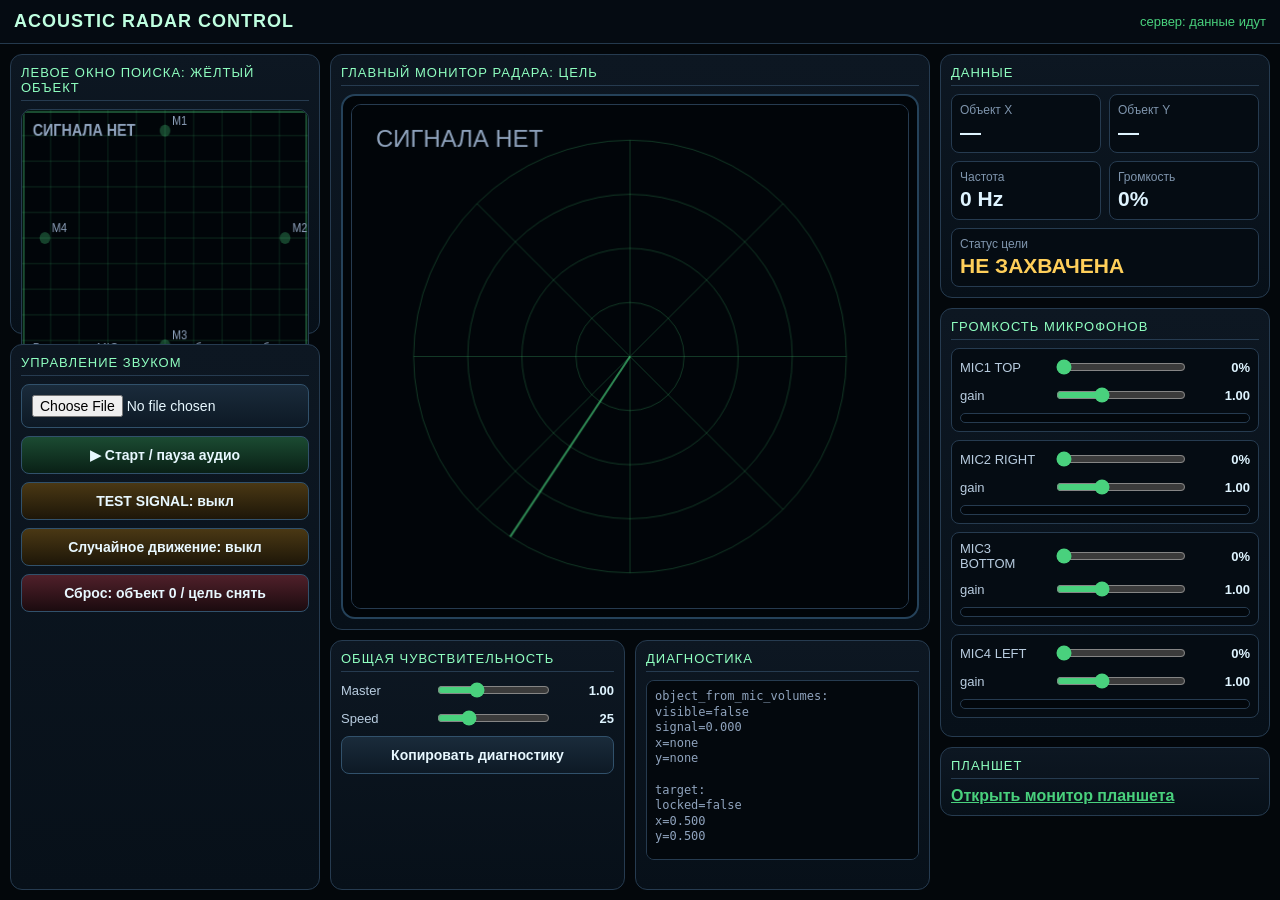
==== web/radar_virtual_mics/control.html @ 96dc61bd "Show device motor activity message on target lock" ====
<!DOCTYPE html>
<html lang="ru">
<head>
<meta charset="UTF-8">
<meta name="viewport" content="width=device-width,initial-scale=1">
<title>Acoustic Radar Control</title>
<style>
*{box-sizing:border-box}
html,body{
  margin:0;
  width:100%;
  height:100%;
  overflow:hidden;
  font-family:Arial,sans-serif;
  background:#03070b;
  color:#dff4ff;
}
header{
  height:44px;
  padding:8px 14px;
  background:#050b12;
  border-bottom:1px solid #24394d;
  display:flex;
  justify-content:space-between;
  align-items:center;
}
h1{margin:0;font-size:18px;color:#bfffe0;letter-spacing:1px}
#status{font-size:13px;color:#49d17d}
.console{
  height:calc(100vh - 44px);
  display:grid;
  grid-template-columns:310px minmax(520px,1fr) 330px;
  grid-template-rows:minmax(360px,1fr) 250px;
  gap:10px;
  padding:10px;
}
.panel{
  background:linear-gradient(180deg,#0d1722,#071019);
  border:1px solid #263b50;
  border-radius:12px;
  padding:10px;
  min-width:0;
  min-height:0;
}
.title{
  color:#8fffc0;
  font-size:13px;
  letter-spacing:1px;
  text-transform:uppercase;
  border-bottom:1px solid #263b50;
  padding-bottom:5px;
  margin-bottom:8px;
}
.left{grid-column:1;grid-row:1 / span 2;display:grid;grid-template-rows:280px auto;gap:10px}
.center{grid-column:2;grid-row:1;display:flex;flex-direction:column}
.right{grid-column:3;grid-row:1 / span 2;display:flex;flex-direction:column;gap:10px}
.bottom{grid-column:2;grid-row:2;display:grid;grid-template-columns:1fr 1fr;gap:10px}
canvas{
  width:100%;
  height:100%;
  display:block;
  background:#010509;
  border:1px solid #263b50;
  border-radius:10px;
}
.radarBox{flex:1;min-height:0;border:2px solid #25425a;border-radius:14px;padding:8px;background:#010509}
button,input[type=file]{
  width:100%;
  padding:10px;
  border-radius:8px;
  border:1px solid #31516b;
  background:linear-gradient(180deg,#1a2b3b,#0d1925);
  color:#e8f8ff;
  font-size:14px;
}
button{cursor:pointer;font-weight:bold}
button:hover{border-color:#49d17d;box-shadow:0 0 8px rgba(73,209,125,.35)}
.good{background:linear-gradient(180deg,#1b4b32,#092016)}
.warn{background:linear-gradient(180deg,#4a3814,#1d1608)}
.danger{background:linear-gradient(180deg,#50202a,#1b0b0f)}
.row{
  display:grid;
  grid-template-columns:86px 1fr 58px;
  gap:8px;
  align-items:center;
  margin-bottom:8px;
}
label{color:#b9cde0;font-size:13px}
input[type=range]{width:100%;accent-color:#49d17d}
.value{text-align:right;font-weight:bold;font-size:13px}
.metricGrid{display:grid;grid-template-columns:1fr 1fr;gap:8px}
.metric{padding:8px;background:#050c13;border:1px solid #263b50;border-radius:8px}
.metric span{display:block;color:#7f95ad;font-size:12px}
.metric b{display:block;font-size:21px;margin-top:3px}
.micCard{padding:8px;background:#050c13;border:1px solid #263b50;border-radius:8px;margin-bottom:8px}
.bar{height:10px;background:#02070c;border:1px solid #263b50;border-radius:999px;overflow:hidden;margin-top:5px}
.fill{height:100%;width:0%;background:#49d17d;box-shadow:0 0 8px rgba(73,209,125,.55)}
pre{
  margin:0;
  color:#8fa3bd;
  font-size:12px;
  line-height:1.3;
  white-space:pre-wrap;
  user-select:text;
  max-height:180px;
  overflow:auto;
  background:#03080d;
  border:1px solid #263b50;
  border-radius:8px;
  padding:8px;
}
a{color:#49d17d;font-weight:bold}
@media(max-width:1150px){
  html,body{overflow:auto;height:auto}
  .console{height:auto;display:block}
  .panel{margin-bottom:10px}
  .left,.center,.right,.bottom{display:block}
  .center{height:460px}
}
</style>
</head>
<body>
<header>
  <h1>ACOUSTIC RADAR CONTROL</h1>
  <div id="status">сервер: ожидание</div>
</header>

<div class="console">
  <aside class="left">
    <section class="panel">
      <div class="title">Левое окно поиска: жёлтый объект</div>
      <canvas id="searchCanvas"></canvas>
    </section>

    <section class="panel">
      <div class="title">Управление звуком</div>
      <input id="file" type="file" accept="audio/*">
      <div style="height:8px"></div>
      <button id="playBtn" class="good">▶ Старт / пауза аудио</button>
      <div style="height:8px"></div>
      <button id="testBtn" class="warn">TEST SIGNAL: выкл</button>
      <div style="height:8px"></div>
      <button id="randomBtn" class="warn">Случайное движение: выкл</button>
      <div style="height:8px"></div>
      <button id="releaseBtn" class="danger">Сброс: объект 0 / цель снять</button>
    </section>
  </aside>

  <section class="center panel">
    <div class="title">Главный монитор радара: ЦЕЛЬ</div>
    <div class="radarBox">
      <canvas id="mainCanvas"></canvas>
    </div>
  </section>

  <aside class="right">
    <section class="panel">
      <div class="title">Данные</div>
      <div class="metricGrid">
        <div class="metric"><span>Объект X</span><b id="objX">0.50</b></div>
        <div class="metric"><span>Объект Y</span><b id="objY">0.50</b></div>
        <div class="metric"><span>Частота</span><b id="freqOut">0 Hz</b></div>
        <div class="metric"><span>Громкость</span><b id="volOut">0%</b></div>
      </div>
      <div style="height:8px"></div>
      <div class="metric">
        <span>Статус цели</span>
        <b id="lockOut">НЕ ЗАХВАЧЕНА</b>
      </div>
    </section>

    <section class="panel">
      <div class="title">Громкость микрофонов</div>
      <div id="micControls"></div>
    </section>

    <section class="panel">
      <div class="title">Планшет</div>
      <a href="/monitor.html?v=13" target="_blank">Открыть монитор планшета</a>
    </section>
  </aside>

  <section class="bottom">
    <div class="panel">
      <div class="title">Общая чувствительность</div>
      <div class="row">
        <label>Master</label>
        <input id="masterGain" type="range" min="0" max="300" value="100">
        <span class="value" id="masterGainV">1.00</span>
      </div>
      <div class="row">
        <label>Speed</label>
        <input id="speed" type="range" min="1" max="100" value="25">
        <span class="value" id="speedV">25</span>
      </div>
      <button id="copyBtn">Копировать диагностику</button>
    </div>

    <div class="panel">
      <div class="title">Диагностика</div>
      <pre id="debug">Жёлтый кружок двигается от громкости MIC1-MIC4. Кликни по нему в левом окне, чтобы захватить цель.</pre>
    </div>
  </section>
</div>

<script>
const searchCanvas = document.getElementById('searchCanvas');
const searchCtx = searchCanvas.getContext('2d');
const mainCanvas = document.getElementById('mainCanvas');
const mainCtx = mainCanvas.getContext('2d');

const fileInput = document.getElementById('file');
const playBtn = document.getElementById('playBtn');
const testBtn = document.getElementById('testBtn');
const randomBtn = document.getElementById('randomBtn');
const releaseBtn = document.getElementById('releaseBtn');
const copyBtn = document.getElementById('copyBtn');

const masterGain = document.getElementById('masterGain');
const speed = document.getElementById('speed');
const masterGainV = document.getElementById('masterGainV');
const speedV = document.getElementById('speedV');

const objX = document.getElementById('objX');
const objY = document.getElementById('objY');
const freqOut = document.getElementById('freqOut');
const volOut = document.getElementById('volOut');
const lockOut = document.getElementById('lockOut');
const micControls = document.getElementById('micControls');
const debug = document.getElementById('debug');
const statusEl = document.getElementById('status');

let audioCtx = null;
let analyser = null;
let sourceNode = null;
let audioBuffer = null;
let playing = false;
let pausedAt = 0;
let startedAt = 0;
let testSignal = false;

let targetLocked = false;
let target = {x:0.5,y:0.5};

let randomMotion = false;
let randomObject = {x:0.5,y:0.5};
let randomVelocity = {x:0.006,y:0.004};
let lastRandomMs = performance.now();

const mics = [
  {id:1,name:'MIC1 TOP',   x:0.50,y:0.08,volume:0.00,gain:1,level:0},
  {id:2,name:'MIC2 RIGHT', x:0.92,y:0.50,volume:0.00,gain:1,level:0},
  {id:3,name:'MIC3 BOTTOM',x:0.50,y:0.92,volume:0.00,gain:1,level:0},
  {id:4,name:'MIC4 LEFT',  x:0.08,y:0.50,volume:0.00,gain:1,level:0}
];

function clamp(v,a,b){ return Math.max(a, Math.min(b, v)); }

function resizeCanvas(c){
  const rect = c.getBoundingClientRect();
  const dpr = window.devicePixelRatio || 1;
  c.width = Math.max(320, Math.floor(rect.width * dpr));
  c.height = Math.max(220, Math.floor(rect.height * dpr));
}

function resizeAll(){
  resizeCanvas(searchCanvas);
  resizeCanvas(mainCanvas);
}
window.addEventListener('resize', resizeAll);
resizeAll();

function saveSettings(){
  const data = {
    masterGain:Number(masterGain.value),
    speed:Number(speed.value),
    mics:mics.map(m=>({id:m.id,volume:m.volume,gain:m.gain}))
  };
  localStorage.setItem('radar_control_v16', JSON.stringify(data));
}

function loadSettings(){
  try{
    const raw = localStorage.getItem('radar_control_v16');
    if(!raw) return;
    const data = JSON.parse(raw);
    if(Number.isFinite(data.masterGain)) masterGain.value = data.masterGain;
    if(Number.isFinite(data.speed)) speed.value = data.speed;
    if(Array.isArray(data.mics)){
      for(const saved of data.mics){
        const mic = mics.find(m=>m.id === saved.id);
        if(!mic) continue;
        if(Number.isFinite(saved.volume)) mic.volume = saved.volume;
        if(Number.isFinite(saved.gain)) mic.gain = saved.gain;
      }
    }
  }catch(e){}
}

function makeMicControls(){
  micControls.innerHTML = '';
  for(const mic of mics){
    const div = document.createElement('div');
    div.className = 'micCard';
    div.innerHTML = `
      <div class="row">
        <label>${mic.name}</label>
        <input id="vol${mic.id}" type="range" min="0" max="100" value="${Math.round(mic.volume*100)}">
        <span class="value" id="vol${mic.id}v">${Math.round(mic.volume*100)}%</span>
      </div>
      <div class="row">
        <label>gain</label>
        <input id="gain${mic.id}" type="range" min="0" max="300" value="${Math.round(mic.gain*100)}">
        <span class="value" id="gain${mic.id}v">${mic.gain.toFixed(2)}</span>
      </div>
      <div class="bar"><div class="fill" id="level${mic.id}"></div></div>
    `;
    micControls.appendChild(div);

    const vol = div.querySelector('#vol'+mic.id);
    const volV = div.querySelector('#vol'+mic.id+'v');
    const gain = div.querySelector('#gain'+mic.id);
    const gainV = div.querySelector('#gain'+mic.id+'v');

    vol.addEventListener('input',()=>{
      mic.volume = Number(vol.value)/100;
      volV.textContent = Math.round(mic.volume*100)+'%';
      saveSettings();
      forcedRender();
    });

    gain.addEventListener('input',()=>{
      mic.gain = Number(gain.value)/100;
      gainV.textContent = mic.gain.toFixed(2);
      saveSettings();
      forcedRender();
    });
  }
}

function audioMetrics(){
  if(testSignal){
    const t = performance.now()/1000;
    return {
      rms: 0.24 + 0.12*Math.abs(Math.sin(t*2.4)),
      peakHz: Math.round(90 + 35*Math.sin(t*1.3))
    };
  }

  if(!analyser || !audioCtx) return {rms:0, peakHz:0};

  const n = analyser.fftSize;
  const td = new Uint8Array(n);
  analyser.getByteTimeDomainData(td);

  let sum = 0;
  for(let i=0;i<n;i++){
    const v = (td[i]-128)/128;
    sum += v*v;
  }
  const rms = Math.sqrt(sum/n);

  const fd = new Uint8Array(analyser.frequencyBinCount);
  analyser.getByteFrequencyData(fd);

  let max=0, idx=0;
  for(let i=2;i<fd.length;i++){
    if(fd[i] > max){ max=fd[i]; idx=i; }
  }

  return {rms, peakHz:Math.round(idx*audioCtx.sampleRate/analyser.fftSize)};
}


function updateRandomObject(){
  const now = performance.now();
  const dt = Math.min(3, (now - lastRandomMs) / 16.67);
  lastRandomMs = now;

  randomObject.x += randomVelocity.x * dt;
  randomObject.y += randomVelocity.y * dt;

  if(randomObject.x < 0.08 || randomObject.x > 0.92){
    randomVelocity.x *= -1;
    randomObject.x = clamp(randomObject.x, 0.08, 0.92);
  }

  if(randomObject.y < 0.08 || randomObject.y > 0.92){
    randomVelocity.y *= -1;
    randomObject.y = clamp(randomObject.y, 0.08, 0.92);
  }

  // Чуть-чуть меняем траекторию, чтобы объект не был скучным, как отчёт бухгалтерии.
  const t = now / 1000;
  randomVelocity.x += Math.sin(t * 1.7) * 0.00008;
  randomVelocity.y += Math.cos(t * 1.3) * 0.00008;

  randomVelocity.x = clamp(randomVelocity.x, -0.014, 0.014);
  randomVelocity.y = clamp(randomVelocity.y, -0.014, 0.014);

  // Эмулируем громкости микрофонов от положения случайного объекта.
  for(const mic of mics){
    const dx = randomObject.x - mic.x;
    const dy = randomObject.y - mic.y;
    const d = Math.sqrt(dx*dx + dy*dy);

    const level = clamp(1 / (0.18 + d*d*4.8), 0, 1);
    mic.volume = clamp(level, 0, 1);

    const volSlider = document.getElementById('vol' + mic.id);
    const volValue = document.getElementById('vol' + mic.id + 'v');

    if(volSlider) volSlider.value = Math.round(mic.volume * 100);
    if(volValue) volValue.textContent = Math.round(mic.volume * 100) + '%';
  }
}

function computeObject(){
  if(randomMotion){
    updateRandomObject();
  }

  let total = 0, wx = 0, wy = 0;
  const master = Number(masterGain.value)/100;

  for(const mic of mics){
    mic.level = clamp(mic.volume * mic.gain * master, 0, 1);
    const w = mic.level;
    total += w;
    wx += mic.x * w;
    wy += mic.y * w;
  }

  // Нет реального уровня микрофонов — нет объекта.
  // Не рисуем фантомную точку в центре, потому что центр из нулей — это не цель,
  // это математика делает вид, что она полезна.
  if(total < 0.015){
    return {
      visible:false,
      x:null,
      y:null,
      signal:total
    };
  }

  return {
    visible:true,
    x: wx/total,
    y: wy/total,
    signal:total
  };
}

function drawGrid(ctx,w,h){
  ctx.fillStyle = '#010509';
  ctx.fillRect(0,0,w,h);

  ctx.strokeStyle = 'rgba(73,209,125,.18)';
  ctx.lineWidth = 1;
  for(let i=0;i<=10;i++){
    const x=i*w/10, y=i*h/10;
    ctx.beginPath();ctx.moveTo(x,0);ctx.lineTo(x,h);ctx.stroke();
    ctx.beginPath();ctx.moveTo(0,y);ctx.lineTo(w,y);ctx.stroke();
  }

  ctx.strokeStyle = 'rgba(73,209,125,.35)';
  ctx.lineWidth = 2;
  ctx.strokeRect(2,2,w-4,h-4);
}

function drawSearch(object){
  object = object || {visible:false, x:null, y:null, signal:0};
  resizeCanvas(searchCanvas);
  const w = searchCanvas.width, h = searchCanvas.height;
  drawGrid(searchCtx,w,h);

  for(const mic of mics){
    const mx = mic.x*w, my = mic.y*h;
    searchCtx.beginPath();
    searchCtx.arc(mx,my,6 + mic.level*18,0,Math.PI*2);
    searchCtx.fillStyle = `rgba(73,209,125,${0.3 + mic.level*0.5})`;
    searchCtx.fill();

    searchCtx.fillStyle = '#8fa3bd';
    searchCtx.font = '12px Arial';
    searchCtx.fillText('M'+mic.id,mx+8,my-6);
  }

  if(object.visible){
    const ox = object.x*w, oy = object.y*h;

    searchCtx.beginPath();
    searchCtx.arc(ox,oy,12,0,Math.PI*2);
    searchCtx.fillStyle = '#ffcf5a';
    searchCtx.fill();

    searchCtx.strokeStyle = '#ffe89a';
    searchCtx.lineWidth = 2;
    searchCtx.beginPath();
    searchCtx.arc(ox,oy,20,0,Math.PI*2);
    searchCtx.stroke();

    searchCtx.fillStyle = '#ffcf5a';
    searchCtx.font = 'bold 15px Arial';
    searchCtx.fillText('ОБЪЕКТ', ox+18, oy-12);

    searchCtx.fillStyle = '#dff4ff';
    searchCtx.font = '14px Arial';
    searchCtx.fillText(`X=${object.x.toFixed(3)} Y=${object.y.toFixed(3)}`, 12, 22);

    if(!targetLocked){
      searchCtx.fillStyle = '#8fa3bd';
      searchCtx.font = '13px Arial';
      searchCtx.fillText('Кликни по жёлтому объекту для захвата цели', 12, h-14);
    }
  }else{
    searchCtx.fillStyle = '#8fa3bd';
    searchCtx.font = 'bold 16px Arial';
    searchCtx.fillText('СИГНАЛА НЕТ', 12, 26);

    searchCtx.font = '13px Arial';
    searchCtx.fillText('Все уровни MIC по нулям — объект не отображается', 12, h-14);
  }
}

function drawMain(object){
  object = object || {visible:false, x:null, y:null, signal:0};
  resizeCanvas(mainCanvas);
  const w = mainCanvas.width, h = mainCanvas.height;
  const cx = w/2, cy = h/2;
  const rMax = Math.min(w,h)*0.43;

  mainCtx.fillStyle = '#010509';
  mainCtx.fillRect(0,0,w,h);

  mainCtx.strokeStyle = 'rgba(73,209,125,.25)';
  mainCtx.lineWidth = 1;
  for(let i=1;i<=4;i++){
    mainCtx.beginPath();
    mainCtx.arc(cx,cy,rMax*i/4,0,Math.PI*2);
    mainCtx.stroke();
  }
  for(let a=0;a<Math.PI*2;a+=Math.PI/4){
    mainCtx.beginPath();
    mainCtx.moveTo(cx,cy);
    mainCtx.lineTo(cx+Math.cos(a)*rMax, cy+Math.sin(a)*rMax);
    mainCtx.stroke();
  }

  const sweep = (performance.now()/900) % (Math.PI*2);
  mainCtx.strokeStyle = 'rgba(73,209,125,.65)';
  mainCtx.lineWidth = 2;
  mainCtx.beginPath();
  mainCtx.moveTo(cx,cy);
  mainCtx.lineTo(cx+Math.cos(sweep)*rMax, cy+Math.sin(sweep)*rMax);
  mainCtx.stroke();

  // Жёлтый объект виден в центральном окне только когда есть сигнал
  // или когда он уже захвачен как цель.
  if(object.visible || targetLocked){
    const displayX = targetLocked ? 0.5 : object.x;
    const displayY = targetLocked ? 0.5 : object.y;

    const ox = cx + (displayX-0.5)*rMax*2;
    const oy = cy + (displayY-0.5)*rMax*2;

    mainCtx.beginPath();
    mainCtx.arc(ox,oy,12,0,Math.PI*2);
    mainCtx.fillStyle = '#ffcf5a';
    mainCtx.fill();

    mainCtx.strokeStyle = '#ffe89a';
    mainCtx.lineWidth = 2;
    mainCtx.beginPath();
    mainCtx.arc(ox,oy,22,0,Math.PI*2);
    mainCtx.stroke();

    mainCtx.fillStyle = '#ffcf5a';
    mainCtx.font = 'bold 15px Arial';
    mainCtx.fillText(targetLocked ? 'ЗАХВАЧЕН' : 'ОБЪЕКТ', ox+20, oy-12);
  }

  if(targetLocked){
    mainCtx.strokeStyle = '#ff5f6d';
    mainCtx.lineWidth = 4;

    mainCtx.beginPath();
    mainCtx.arc(cx,cy,24,0,Math.PI*2);
    mainCtx.stroke();

    mainCtx.beginPath();
    mainCtx.moveTo(cx-42,cy);
    mainCtx.lineTo(cx+42,cy);
    mainCtx.moveTo(cx,cy-42);
    mainCtx.lineTo(cx,cy+42);
    mainCtx.stroke();

    mainCtx.fillStyle = '#ff5f6d';
    mainCtx.font = 'bold 26px Arial';
    mainCtx.fillText('ЦЕЛЬ', cx+50, cy+8);

    mainCtx.fillStyle = '#dff4ff';
    mainCtx.font = '18px Arial';
    mainCtx.fillText(`Захвачено: X=${target.x.toFixed(3)} Y=${target.y.toFixed(3)}`, 18, 32);

    // Голубое сообщение в углу при захвате цели
    mainCtx.fillStyle = '#5fd7ff';
    mainCtx.font = 'bold 22px Arial';
    mainCtx.fillText('Работа двигателей устройства', 18, 64);
  }else{
    mainCtx.fillStyle = '#8fa3bd';
    mainCtx.font = '24px Arial';
    mainCtx.fillText(object.visible ? 'ЦЕЛЬ НЕ ЗАХВАЧЕНА' : 'СИГНАЛА НЕТ', 24, 42);
  }
}


function objectXText(object){
  return object && object.visible ? object.x.toFixed(3) : 'none';
}

function objectYText(object){
  return object && object.visible ? object.y.toFixed(3) : 'none';
}

function mainDisplayXText(object){
  if(targetLocked) return '0.500';
  return object && object.visible ? object.x.toFixed(3) : 'none';
}

function mainDisplayYText(object){
  if(targetLocked) return '0.500';
  return object && object.visible ? object.y.toFixed(3) : 'none';
}

function updateUi(object,audio){
  object = object || {visible:false, x:null, y:null, signal:0};
  objX.textContent = object.visible ? object.x.toFixed(2) : '—';
  objY.textContent = object.visible ? object.y.toFixed(2) : '—';
  freqOut.textContent = audio.peakHz + ' Hz';
  volOut.textContent = Math.round(audio.rms*100) + '%';

  masterGainV.textContent = (Number(masterGain.value)/100).toFixed(2);
  speedV.textContent = speed.value;

  lockOut.textContent = targetLocked ? 'ЦЕЛЬ' : 'НЕ ЗАХВАЧЕНА';
  lockOut.style.color = targetLocked ? '#ff5f6d' : '#ffcf5a';

  for(const mic of mics){
    const pct = Math.round(mic.level*100);
    const bar = document.getElementById('level'+mic.id);
    if(bar) bar.style.width = pct + '%';
  }

  debug.textContent =
`object_from_mic_volumes:
visible=${object.visible}
signal=${object.signal.toFixed(3)}
x=${object.visible ? object.x.toFixed(3) : 'none'}
y=${object.visible ? object.y.toFixed(3) : 'none'}

target:
locked=${targetLocked}
x=${target.x.toFixed(3)}
y=${target.y.toFixed(3)}

main_display:
x=${mainDisplayXText(object)}
y=${mainDisplayYText(object)}

random_motion=${randomMotion}
random_object_x=${randomObject.x.toFixed(3)}
random_object_y=${randomObject.y.toFixed(3)}

audio:
volume=${audio.rms.toFixed(4)}
freq=${audio.peakHz}

mics:
${mics.map(m=>`${m.name} volume=${m.volume.toFixed(2)} gain=${m.gain.toFixed(2)} level=${m.level.toFixed(3)}`).join('\n')}`;
}

async function sendState(object,audio){
  const state = {
    object: object.visible ? object : null,
    display_object: targetLocked ? {visible:true,x:0.5,y:0.5} : (object.visible ? object : null),
    target:{locked:targetLocked,x:target.x,y:target.y},
    estimate: targetLocked ? {visible:true,x:0.5,y:0.5} : (object.visible ? object : null),
    source: object.visible ? object : null,
    audio:{volume:audio.rms,freq:audio.peakHz},
    mics,
    updated_ms:Date.now()
  };

  try{
    await fetch('/api/state',{
      method:'POST',
      headers:{'Content-Type':'application/json'},
      body:JSON.stringify(state)
    });
    statusEl.textContent = 'сервер: данные идут';
    statusEl.style.color = '#49d17d';
  }catch(e){
    statusEl.textContent = 'сервер: ошибка';
    statusEl.style.color = '#ff5f6d';
  }
}

searchCanvas.addEventListener('click', e=>{
  const rect = searchCanvas.getBoundingClientRect();
  const x = (e.clientX - rect.left) / rect.width;
  const y = (e.clientY - rect.top) / rect.height;
  const object = computeObject();

  if(!object.visible){
    return;
  }

  const dx = x-object.x;
  const dy = y-object.y;
  const d = Math.sqrt(dx*dx + dy*dy);

  if(d < 0.10){
    targetLocked = true;
    target = {x:object.x,y:object.y};
  }
});

releaseBtn.addEventListener('click',()=>{
  targetLocked = false;
  randomMotion = false;
  testSignal = false;

  randomBtn.textContent = 'Случайное движение: выкл';
  testBtn.textContent = 'TEST SIGNAL: выкл';

  for(const mic of mics){
    mic.volume = 0;
    mic.level = 0;

    const volSlider = document.getElementById('vol' + mic.id);
    const volValue = document.getElementById('vol' + mic.id + 'v');
    const bar = document.getElementById('level' + mic.id);

    if(volSlider) volSlider.value = 0;
    if(volValue) volValue.textContent = '0%';
    if(bar) bar.style.width = '0%';
  }

  saveSettings();
});

testBtn.addEventListener('click',()=>{
  testSignal = !testSignal;
  testBtn.textContent = testSignal ? 'TEST SIGNAL: вкл' : 'TEST SIGNAL: выкл';
});

randomBtn.addEventListener('click',()=>{
  randomMotion = !randomMotion;
  randomBtn.textContent = randomMotion ? 'Случайное движение: вкл' : 'Случайное движение: выкл';

  if(randomMotion){
    targetLocked = false;
    randomObject = {x:Math.random()*0.6 + 0.2, y:Math.random()*0.6 + 0.2};
    randomVelocity = {
      x:(Math.random() > 0.5 ? 1 : -1) * (0.004 + Math.random()*0.006),
      y:(Math.random() > 0.5 ? 1 : -1) * (0.003 + Math.random()*0.006)
    };
    lastRandomMs = performance.now();
    testSignal = true;
    testBtn.textContent = 'TEST SIGNAL: вкл';
  }
});

copyBtn.addEventListener('click', async ()=>{
  try{
    await navigator.clipboard.writeText(debug.textContent || '');
    statusEl.textContent = 'диагностика скопирована';
  }catch(e){}
});

masterGain.addEventListener('input',()=>{
  saveSettings();
  forcedRender();
});

speed.addEventListener('input',()=>{
  saveSettings();
  forcedRender();
});

async function loadAudio(file){
  if(!audioCtx) audioCtx = new (window.AudioContext || window.webkitAudioContext)();
  const data = await file.arrayBuffer();
  audioBuffer = await audioCtx.decodeAudioData(data);
  pausedAt = 0;
}

function playPause(){
  if(!audioBuffer){
    alert('Сначала загрузи аудиофайл или включи TEST SIGNAL.');
    return;
  }

  if(playing){
    try{sourceNode.stop();}catch(e){}
    pausedAt = audioCtx.currentTime - startedAt;
    playing = false;
    playBtn.textContent = '▶ Старт / пауза аудио';
    return;
  }

  sourceNode = audioCtx.createBufferSource();
  sourceNode.buffer = audioBuffer;
  sourceNode.loop = true;

  analyser = audioCtx.createAnalyser();
  analyser.fftSize = 2048;
  analyser.smoothingTimeConstant = 0.72;

  sourceNode.connect(analyser);
  analyser.connect(audioCtx.destination);

  startedAt = audioCtx.currentTime - pausedAt;
  sourceNode.start(0, pausedAt % audioBuffer.duration);
  playing = true;
  playBtn.textContent = '⏸ Пауза';
}

fileInput.addEventListener('change',async()=>{
  const f = fileInput.files[0];
  if(f) await loadAudio(f);
});

playBtn.addEventListener('click',async()=>{
  if(!audioCtx) audioCtx = new (window.AudioContext || window.webkitAudioContext)();
  if(audioCtx.state === 'suspended') await audioCtx.resume();
  playPause();
});


function forcedRender(){
  const audio = audioMetrics();
  const object = computeObject();

  drawSearch(object);
  drawMain(object);
  updateUi(object,audio);
  sendState(object,audio);
}

function frame(){
  const audio = audioMetrics();
  const object = computeObject();

  drawSearch(object);
  drawMain(object);
  updateUi(object,audio);
  sendState(object,audio);

  requestAnimationFrame(frame);
}

loadSettings();
makeMicControls();
requestAnimationFrame(frame);
</script>
</body>
</html>
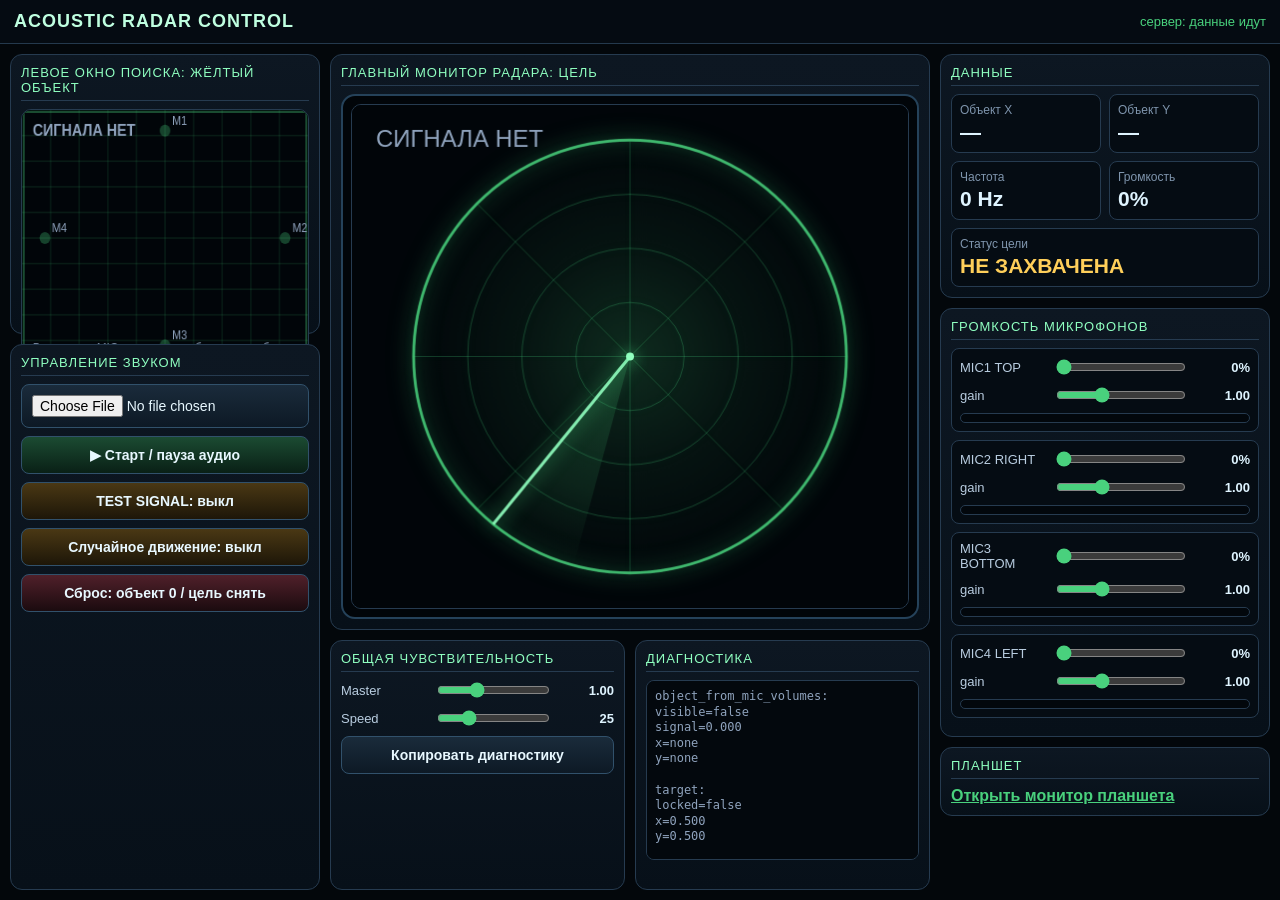
==== commit 2b82e179: "Add glowing radar sweep visualization" ====
--- a/web/radar_virtual_mics/control.html
+++ b/web/radar_virtual_mics/control.html
@@ -533,27 +533,92 @@
   mainCtx.fillStyle = '#010509';
   mainCtx.fillRect(0,0,w,h);
 
-  mainCtx.strokeStyle = 'rgba(73,209,125,.25)';
-  mainCtx.lineWidth = 1;
+  // Фосфорное свечение поля радара
+  const glow = mainCtx.createRadialGradient(cx, cy, 8, cx, cy, rMax * 1.12);
+  glow.addColorStop(0.00, 'rgba(73,209,125,0.18)');
+  glow.addColorStop(0.45, 'rgba(73,209,125,0.07)');
+  glow.addColorStop(0.78, 'rgba(73,209,125,0.025)');
+  glow.addColorStop(1.00, 'rgba(73,209,125,0.00)');
+
+  mainCtx.beginPath();
+  mainCtx.arc(cx, cy, rMax * 1.08, 0, Math.PI * 2);
+  mainCtx.fillStyle = glow;
+  mainCtx.fill();
+
+  // Внешний светящийся круг
+  mainCtx.save();
+  mainCtx.shadowColor = 'rgba(73,209,125,0.95)';
+  mainCtx.shadowBlur = 22;
+  mainCtx.strokeStyle = 'rgba(73,209,125,0.70)';
+  mainCtx.lineWidth = 3;
+  mainCtx.beginPath();
+  mainCtx.arc(cx, cy, rMax, 0, Math.PI * 2);
+  mainCtx.stroke();
+  mainCtx.restore();
+
+  // Кольца дальности
   for(let i=1;i<=4;i++){
+    mainCtx.save();
+    mainCtx.shadowColor = 'rgba(73,209,125,0.45)';
+    mainCtx.shadowBlur = 8;
+    mainCtx.strokeStyle = i === 4 ? 'rgba(73,209,125,.58)' : 'rgba(73,209,125,.28)';
+    mainCtx.lineWidth = i === 4 ? 2 : 1;
     mainCtx.beginPath();
     mainCtx.arc(cx,cy,rMax*i/4,0,Math.PI*2);
     mainCtx.stroke();
-  }
+    mainCtx.restore();
+  }
+
+  // Радиальные линии
   for(let a=0;a<Math.PI*2;a+=Math.PI/4){
+    mainCtx.save();
+    mainCtx.shadowColor = 'rgba(73,209,125,0.35)';
+    mainCtx.shadowBlur = 6;
+    mainCtx.strokeStyle = 'rgba(73,209,125,.24)';
+    mainCtx.lineWidth = 1;
     mainCtx.beginPath();
     mainCtx.moveTo(cx,cy);
     mainCtx.lineTo(cx+Math.cos(a)*rMax, cy+Math.sin(a)*rMax);
     mainCtx.stroke();
-  }
-
+    mainCtx.restore();
+  }
+
+  // Радарный сектор-развёртка
   const sweep = (performance.now()/900) % (Math.PI*2);
-  mainCtx.strokeStyle = 'rgba(73,209,125,.65)';
-  mainCtx.lineWidth = 2;
+
+  const sector = mainCtx.createRadialGradient(cx, cy, 0, cx, cy, rMax);
+  sector.addColorStop(0.00, 'rgba(73,209,125,0.18)');
+  sector.addColorStop(0.65, 'rgba(73,209,125,0.10)');
+  sector.addColorStop(1.00, 'rgba(73,209,125,0.00)');
+
+  mainCtx.beginPath();
+  mainCtx.moveTo(cx, cy);
+  mainCtx.arc(cx, cy, rMax, sweep - 0.42, sweep, false);
+  mainCtx.closePath();
+  mainCtx.fillStyle = sector;
+  mainCtx.fill();
+
+  // Яркий луч радара
+  mainCtx.save();
+  mainCtx.shadowColor = 'rgba(73,209,125,1)';
+  mainCtx.shadowBlur = 18;
+  mainCtx.strokeStyle = 'rgba(145,255,191,.90)';
+  mainCtx.lineWidth = 3;
   mainCtx.beginPath();
   mainCtx.moveTo(cx,cy);
   mainCtx.lineTo(cx+Math.cos(sweep)*rMax, cy+Math.sin(sweep)*rMax);
   mainCtx.stroke();
+  mainCtx.restore();
+
+  // Центральная светящаяся точка
+  mainCtx.save();
+  mainCtx.shadowColor = 'rgba(73,209,125,1)';
+  mainCtx.shadowBlur = 14;
+  mainCtx.beginPath();
+  mainCtx.arc(cx, cy, 4, 0, Math.PI * 2);
+  mainCtx.fillStyle = '#91ffbf';
+  mainCtx.fill();
+  mainCtx.restore();
 
   // Жёлтый объект виден в центральном окне только когда есть сигнал
   // или когда он уже захвачен как цель.
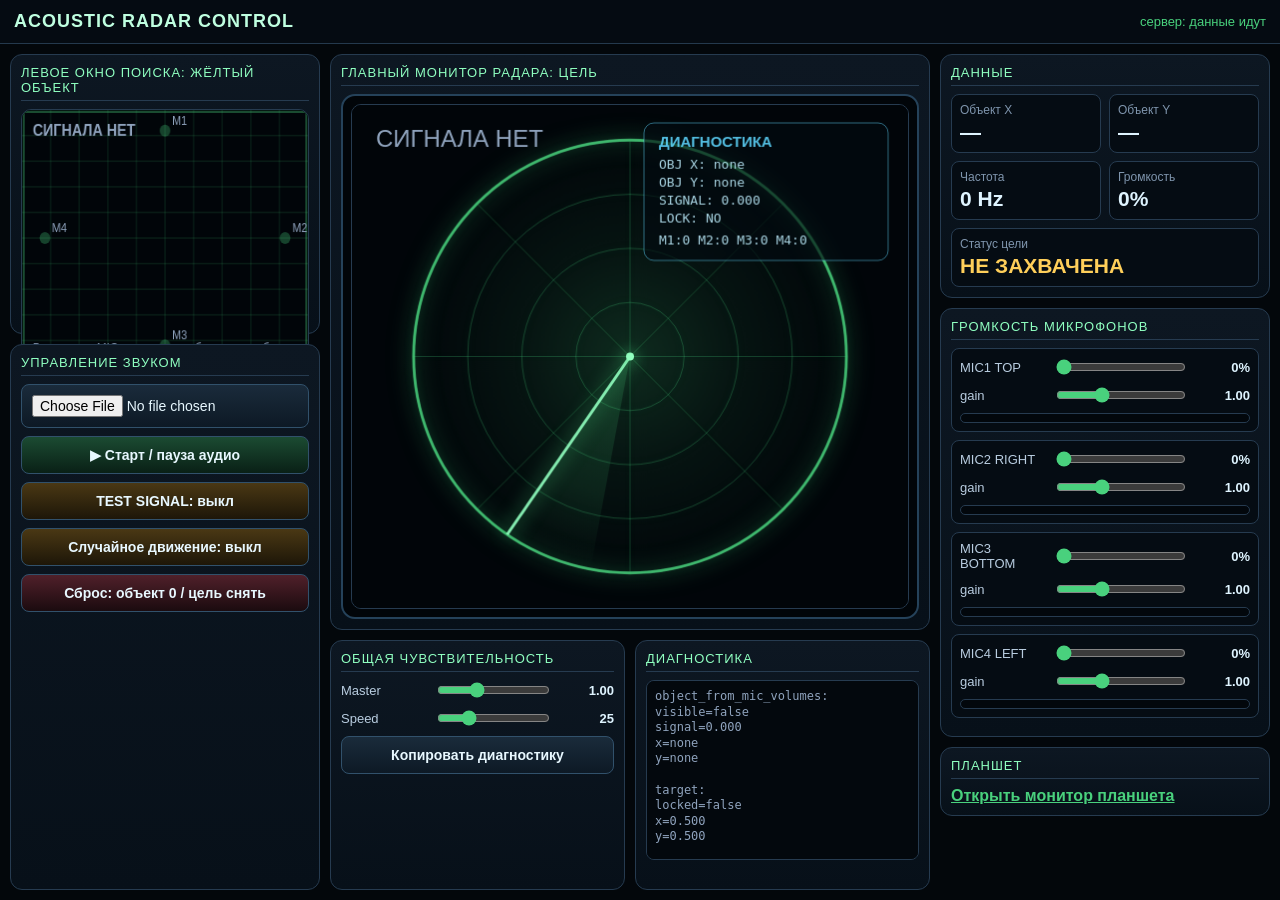
==== commit 79a50d76: "Show diagnostic HUD on radar monitors" ====
--- a/web/radar_virtual_mics/control.html
+++ b/web/radar_virtual_mics/control.html
@@ -645,6 +645,37 @@
     mainCtx.fillText(targetLocked ? 'ЗАХВАЧЕН' : 'ОБЪЕКТ', ox+20, oy-12);
   }
 
+  // Диагностический HUD на главном мониторе
+  mainCtx.save();
+  mainCtx.globalAlpha = 0.88;
+  mainCtx.fillStyle = 'rgba(2, 10, 16, 0.72)';
+  mainCtx.strokeStyle = 'rgba(95, 215, 255, 0.55)';
+  mainCtx.lineWidth = 1;
+  mainCtx.beginPath();
+  mainCtx.roundRect(w - 265, 18, 245, 138, 10);
+  mainCtx.fill();
+  mainCtx.stroke();
+
+  mainCtx.fillStyle = '#5fd7ff';
+  mainCtx.font = 'bold 15px Arial';
+  mainCtx.fillText('ДИАГНОСТИКА', w - 250, 42);
+
+  mainCtx.font = '13px monospace';
+  mainCtx.fillStyle = '#bfefff';
+
+  const hudX = object.visible ? object.x.toFixed(3) : 'none';
+  const hudY = object.visible ? object.y.toFixed(3) : 'none';
+  const hudSignal = object.signal ? object.signal.toFixed(3) : '0.000';
+
+  mainCtx.fillText('OBJ X: ' + hudX, w - 250, 64);
+  mainCtx.fillText('OBJ Y: ' + hudY, w - 250, 82);
+  mainCtx.fillText('SIGNAL: ' + hudSignal, w - 250, 100);
+  mainCtx.fillText('LOCK: ' + (targetLocked ? 'YES' : 'NO'), w - 250, 118);
+
+  const micLine = mics.map(m => 'M' + m.id + ':' + Math.round(m.level * 100)).join(' ');
+  mainCtx.fillText(micLine, w - 250, 140);
+  mainCtx.restore();
+
   if(targetLocked){
     mainCtx.strokeStyle = '#ff5f6d';
     mainCtx.lineWidth = 4;
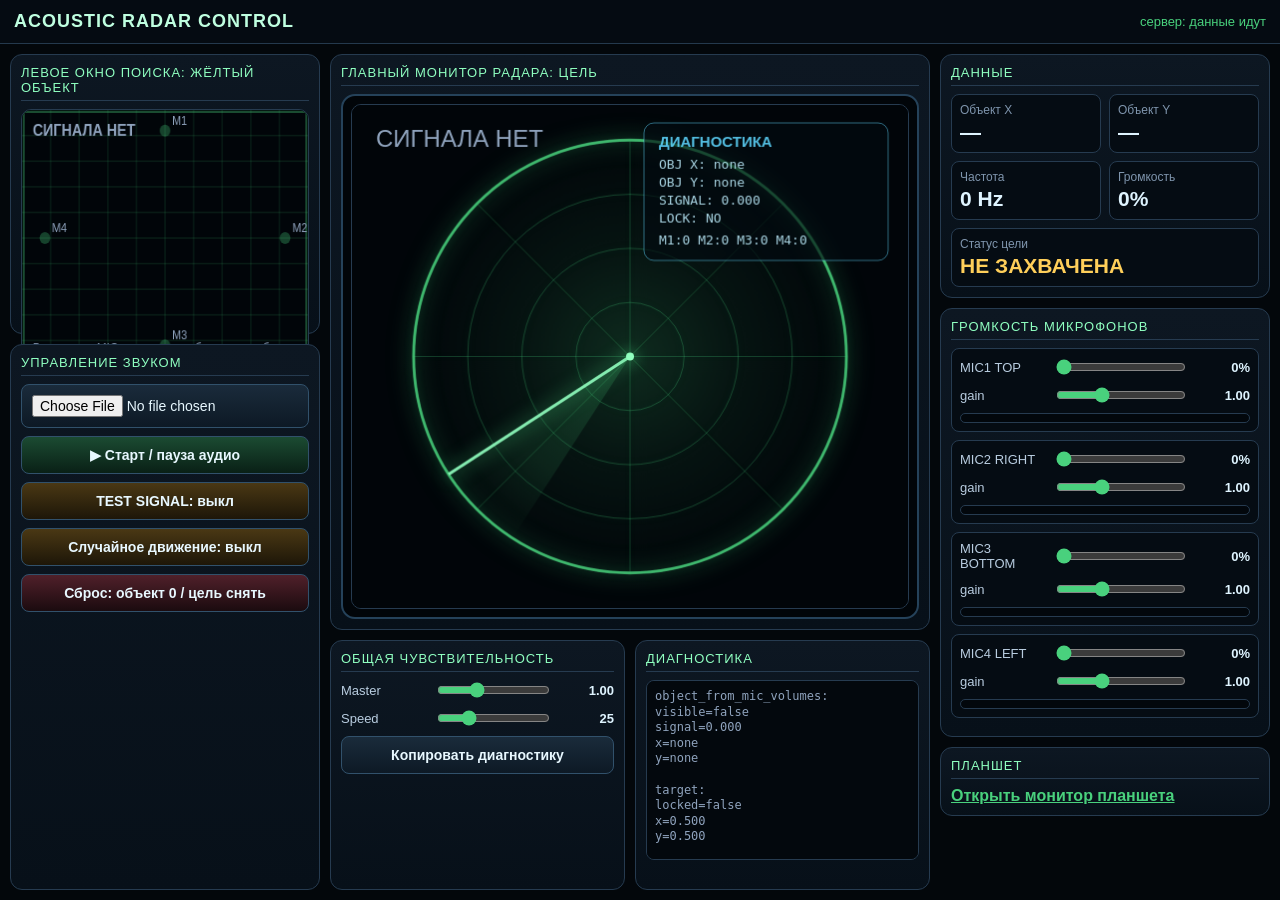
==== commit 0e4bf361: "Increase random radar object movement amplitude" ====
--- a/web/radar_virtual_mics/control.html
+++ b/web/radar_virtual_mics/control.html
@@ -244,7 +244,7 @@
 
 let randomMotion = false;
 let randomObject = {x:0.5,y:0.5};
-let randomVelocity = {x:0.006,y:0.004};
+let randomVelocity = {x:0.018,y:0.014};
 let lastRandomMs = performance.now();
 
 const mics = [
@@ -377,8 +377,12 @@
   const dt = Math.min(3, (now - lastRandomMs) / 16.67);
   lastRandomMs = now;
 
-  randomObject.x += randomVelocity.x * dt;
-  randomObject.y += randomVelocity.y * dt;
+  // Увеличенный размах случайного движения.
+  // Теперь объект ходит заметно по радару, а не изображает дрожащую точку.
+  const motionScale = 2.8;
+
+  randomObject.x += randomVelocity.x * dt * motionScale;
+  randomObject.y += randomVelocity.y * dt * motionScale;
 
   if(randomObject.x < 0.08 || randomObject.x > 0.92){
     randomVelocity.x *= -1;
@@ -392,11 +396,11 @@
 
   // Чуть-чуть меняем траекторию, чтобы объект не был скучным, как отчёт бухгалтерии.
   const t = now / 1000;
-  randomVelocity.x += Math.sin(t * 1.7) * 0.00008;
-  randomVelocity.y += Math.cos(t * 1.3) * 0.00008;
-
-  randomVelocity.x = clamp(randomVelocity.x, -0.014, 0.014);
-  randomVelocity.y = clamp(randomVelocity.y, -0.014, 0.014);
+  randomVelocity.x += Math.sin(t * 1.7) * 0.00022;
+  randomVelocity.y += Math.cos(t * 1.3) * 0.00022;
+
+  randomVelocity.x = clamp(randomVelocity.x, -0.030, 0.030);
+  randomVelocity.y = clamp(randomVelocity.y, -0.030, 0.030);
 
   // Эмулируем громкости микрофонов от положения случайного объекта.
   for(const mic of mics){
@@ -404,7 +408,9 @@
     const dy = randomObject.y - mic.y;
     const d = Math.sqrt(dx*dx + dy*dy);
 
-    const level = clamp(1 / (0.18 + d*d*4.8), 0, 1);
+    // Чем ближе объект к микрофону, тем сильнее его уровень.
+    // Формула сделана резче, чтобы позиция заметнее гуляла по радару.
+    const level = clamp(1 / (0.08 + d*d*2.2), 0, 1);
     mic.volume = clamp(level, 0, 1);
 
     const volSlider = document.getElementById('vol' + mic.id);
@@ -857,10 +863,10 @@
 
   if(randomMotion){
     targetLocked = false;
-    randomObject = {x:Math.random()*0.6 + 0.2, y:Math.random()*0.6 + 0.2};
+    randomObject = {x:Math.random()*0.84 + 0.08, y:Math.random()*0.84 + 0.08};
     randomVelocity = {
-      x:(Math.random() > 0.5 ? 1 : -1) * (0.004 + Math.random()*0.006),
-      y:(Math.random() > 0.5 ? 1 : -1) * (0.003 + Math.random()*0.006)
+      x:(Math.random() > 0.5 ? 1 : -1) * (0.012 + Math.random()*0.018),
+      y:(Math.random() > 0.5 ? 1 : -1) * (0.010 + Math.random()*0.018)
     };
     lastRandomMs = performance.now();
     testSignal = true;
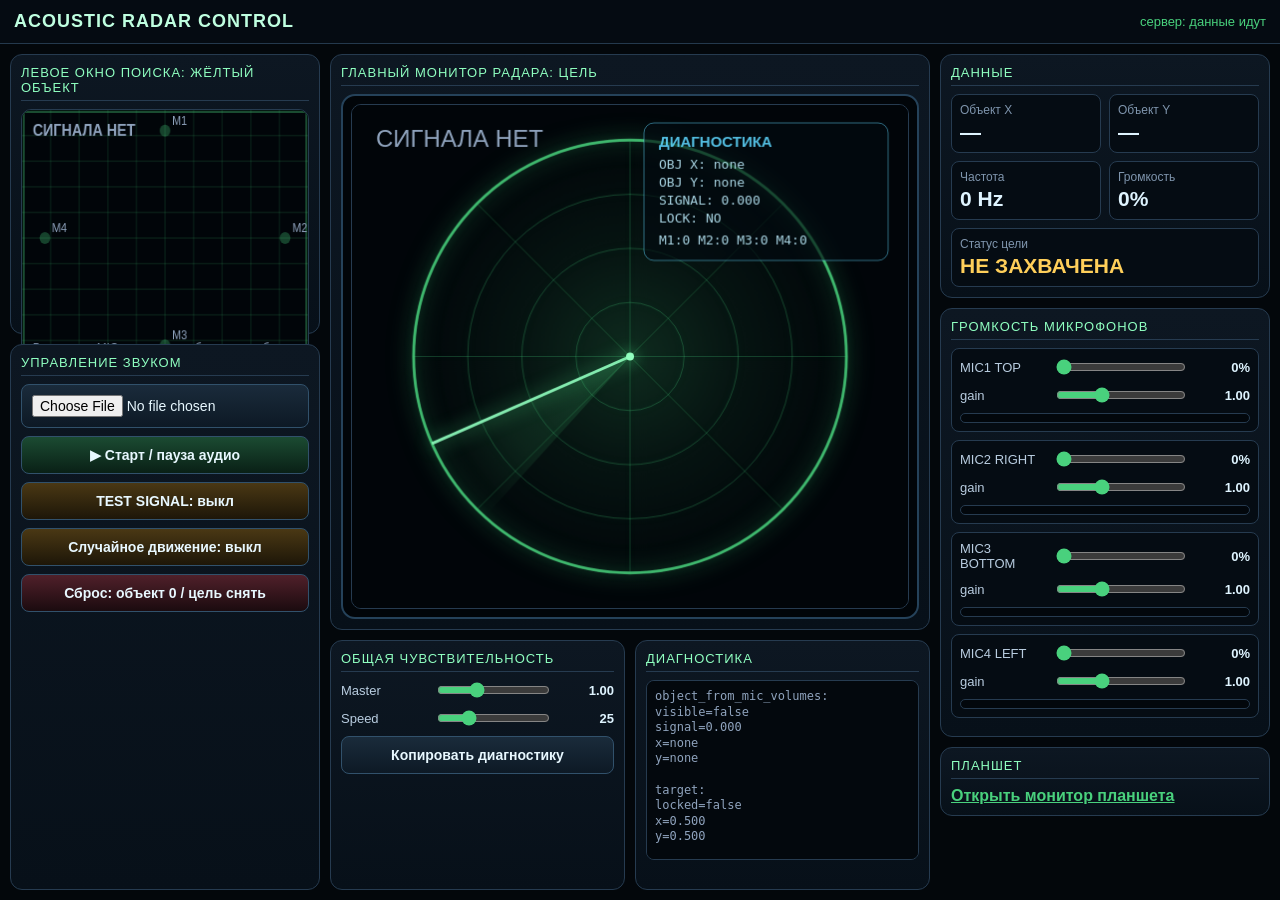
==== commit 89873439: "Make random object move directly on capture radar" ====
--- a/web/radar_virtual_mics/control.html
+++ b/web/radar_virtual_mics/control.html
@@ -244,7 +244,7 @@
 
 let randomMotion = false;
 let randomObject = {x:0.5,y:0.5};
-let randomVelocity = {x:0.018,y:0.014};
+let randomVelocity = {x:0.0045,y:0.0035};
 let lastRandomMs = performance.now();
 
 const mics = [
@@ -379,7 +379,7 @@
 
   // Увеличенный размах случайного движения.
   // Теперь объект ходит заметно по радару, а не изображает дрожащую точку.
-  const motionScale = 2.8;
+  const motionScale = 1.15;
 
   randomObject.x += randomVelocity.x * dt * motionScale;
   randomObject.y += randomVelocity.y * dt * motionScale;
@@ -396,11 +396,11 @@
 
   // Чуть-чуть меняем траекторию, чтобы объект не был скучным, как отчёт бухгалтерии.
   const t = now / 1000;
-  randomVelocity.x += Math.sin(t * 1.7) * 0.00022;
-  randomVelocity.y += Math.cos(t * 1.3) * 0.00022;
-
-  randomVelocity.x = clamp(randomVelocity.x, -0.030, 0.030);
-  randomVelocity.y = clamp(randomVelocity.y, -0.030, 0.030);
+  randomVelocity.x += Math.sin(t * 1.7) * 0.000035;
+  randomVelocity.y += Math.cos(t * 1.3) * 0.000035;
+
+  randomVelocity.x = clamp(randomVelocity.x, -0.009, 0.009);
+  randomVelocity.y = clamp(randomVelocity.y, -0.009, 0.009);
 
   // Эмулируем громкости микрофонов от положения случайного объекта.
   for(const mic of mics){
@@ -409,9 +409,11 @@
     const d = Math.sqrt(dx*dx + dy*dy);
 
     // Чем ближе объект к микрофону, тем сильнее его уровень.
-    // Формула сделана резче, чтобы позиция заметнее гуляла по радару.
-    const level = clamp(1 / (0.08 + d*d*2.2), 0, 1);
-    mic.volume = clamp(level, 0, 1);
+    // Ползунки теперь индикаторы сигнала, а не источник координаты случайного объекта.
+    const targetLevel = clamp(1 / (0.18 + d*d*3.6), 0, 1);
+
+    // Сглаживание, чтобы ползунки не дергались как нервная осциллограмма.
+    mic.volume = mic.volume * 0.88 + targetLevel * 0.12;
 
     const volSlider = document.getElementById('vol' + mic.id);
     const volValue = document.getElementById('vol' + mic.id + 'v');
@@ -424,6 +426,27 @@
 function computeObject(){
   if(randomMotion){
     updateRandomObject();
+
+    // При случайном движении жёлтый объект двигается напрямую.
+    // Уровни микрофонов только отображают, откуда приходит сигнал.
+    // Иначе координата усредняется обратно к центру, и объект почти не движется.
+    let signal = 0;
+    const master = Number(masterGain.value)/100;
+
+    for(const mic of mics){
+      mic.level = clamp(mic.volume * mic.gain * master, 0, 1);
+      signal += mic.level;
+    }
+
+    return {
+      visible:true,
+      x:randomObject.x,
+      y:randomObject.y,
+      rawX:randomObject.x,
+      rawY:randomObject.y,
+      amp:1,
+      signal:signal
+    };
   }
 
   let total = 0, wx = 0, wy = 0;
@@ -865,8 +888,8 @@
     targetLocked = false;
     randomObject = {x:Math.random()*0.84 + 0.08, y:Math.random()*0.84 + 0.08};
     randomVelocity = {
-      x:(Math.random() > 0.5 ? 1 : -1) * (0.012 + Math.random()*0.018),
-      y:(Math.random() > 0.5 ? 1 : -1) * (0.010 + Math.random()*0.018)
+      x:(Math.random() > 0.5 ? 1 : -1) * (0.0035 + Math.random()*0.0045),
+      y:(Math.random() > 0.5 ? 1 : -1) * (0.0030 + Math.random()*0.0040)
     };
     lastRandomMs = performance.now();
     testSignal = true;
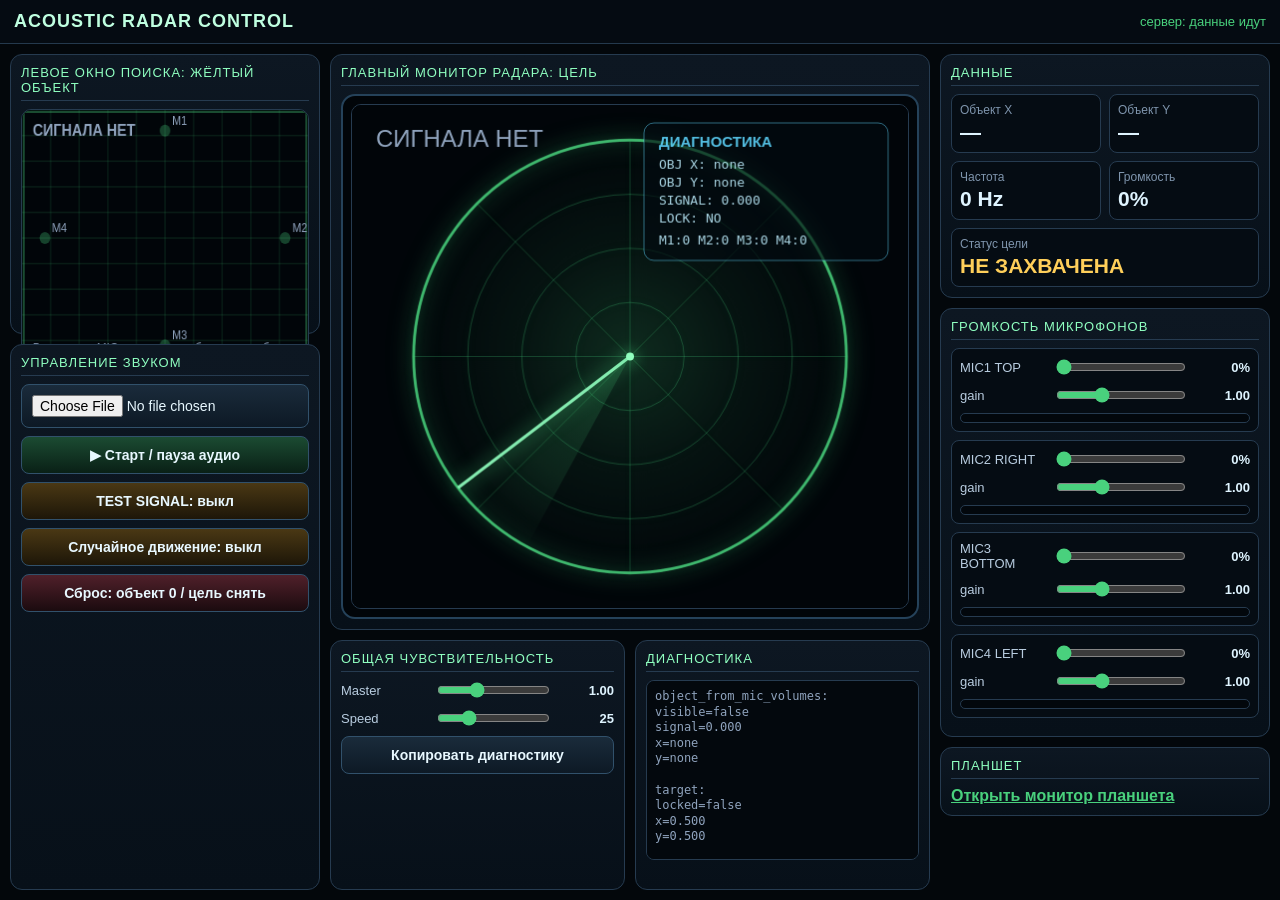
==== commit 6a020a3f: "Slow random object and fix mouse capture" ====
--- a/web/radar_virtual_mics/control.html
+++ b/web/radar_virtual_mics/control.html
@@ -242,9 +242,13 @@
 let targetLocked = false;
 let target = {x:0.5,y:0.5};
 
+// Последняя реально нарисованная позиция объекта.
+// Захват мышкой должен работать по ней, а не пересчитывать объект заново.
+let lastObject = {visible:false, x:null, y:null, signal:0};
+
 let randomMotion = false;
 let randomObject = {x:0.5,y:0.5};
-let randomVelocity = {x:0.0045,y:0.0035};
+let randomVelocity = {x:0.0018,y:0.0014};
 let lastRandomMs = performance.now();
 
 const mics = [
@@ -379,7 +383,7 @@
 
   // Увеличенный размах случайного движения.
   // Теперь объект ходит заметно по радару, а не изображает дрожащую точку.
-  const motionScale = 1.15;
+  const motionScale = 0.55;
 
   randomObject.x += randomVelocity.x * dt * motionScale;
   randomObject.y += randomVelocity.y * dt * motionScale;
@@ -396,11 +400,11 @@
 
   // Чуть-чуть меняем траекторию, чтобы объект не был скучным, как отчёт бухгалтерии.
   const t = now / 1000;
-  randomVelocity.x += Math.sin(t * 1.7) * 0.000035;
-  randomVelocity.y += Math.cos(t * 1.3) * 0.000035;
-
-  randomVelocity.x = clamp(randomVelocity.x, -0.009, 0.009);
-  randomVelocity.y = clamp(randomVelocity.y, -0.009, 0.009);
+  randomVelocity.x += Math.sin(t * 1.7) * 0.000012;
+  randomVelocity.y += Math.cos(t * 1.3) * 0.000012;
+
+  randomVelocity.x = clamp(randomVelocity.x, -0.0035, 0.0035);
+  randomVelocity.y = clamp(randomVelocity.y, -0.0035, 0.0035);
 
   // Эмулируем громкости микрофонов от положения случайного объекта.
   for(const mic of mics){
@@ -526,7 +530,7 @@
     searchCtx.strokeStyle = '#ffe89a';
     searchCtx.lineWidth = 2;
     searchCtx.beginPath();
-    searchCtx.arc(ox,oy,20,0,Math.PI*2);
+    searchCtx.arc(ox,oy,28,0,Math.PI*2);
     searchCtx.stroke();
 
     searchCtx.fillStyle = '#ffcf5a';
@@ -540,7 +544,7 @@
     if(!targetLocked){
       searchCtx.fillStyle = '#8fa3bd';
       searchCtx.font = '13px Arial';
-      searchCtx.fillText('Кликни по жёлтому объекту для захвата цели', 12, h-14);
+      searchCtx.fillText('Кликни по жёлтому кругу: захват цели', 12, h-14);
     }
   }else{
     searchCtx.fillStyle = '#8fa3bd';
@@ -835,9 +839,10 @@
   const rect = searchCanvas.getBoundingClientRect();
   const x = (e.clientX - rect.left) / rect.width;
   const y = (e.clientY - rect.top) / rect.height;
-  const object = computeObject();
-
-  if(!object.visible){
+
+  const object = lastObject;
+
+  if(!object || !object.visible){
     return;
   }
 
@@ -845,9 +850,17 @@
   const dy = y-object.y;
   const d = Math.sqrt(dx*dx + dy*dy);
 
-  if(d < 0.10){
+  // Радиус захвата увеличен: оператор ловит объект, а не пиксельную блоху.
+  if(d < 0.16){
     targetLocked = true;
     target = {x:object.x,y:object.y};
+
+    // После захвата объект считается пойманным:
+    // случайное движение останавливается, а главный радар ставит объект в центр.
+    randomMotion = false;
+    randomBtn.textContent = 'Случайное движение: выкл';
+
+    forcedRender();
   }
 });
 
@@ -888,8 +901,8 @@
     targetLocked = false;
     randomObject = {x:Math.random()*0.84 + 0.08, y:Math.random()*0.84 + 0.08};
     randomVelocity = {
-      x:(Math.random() > 0.5 ? 1 : -1) * (0.0035 + Math.random()*0.0045),
-      y:(Math.random() > 0.5 ? 1 : -1) * (0.0030 + Math.random()*0.0040)
+      x:(Math.random() > 0.5 ? 1 : -1) * (0.0014 + Math.random()*0.0018),
+      y:(Math.random() > 0.5 ? 1 : -1) * (0.0012 + Math.random()*0.0016)
     };
     lastRandomMs = performance.now();
     testSignal = true;
@@ -968,6 +981,8 @@
   const audio = audioMetrics();
   const object = computeObject();
 
+  lastObject = object;
+
   drawSearch(object);
   drawMain(object);
   updateUi(object,audio);
@@ -977,6 +992,8 @@
 function frame(){
   const audio = audioMetrics();
   const object = computeObject();
+
+  lastObject = object;
 
   drawSearch(object);
   drawMain(object);
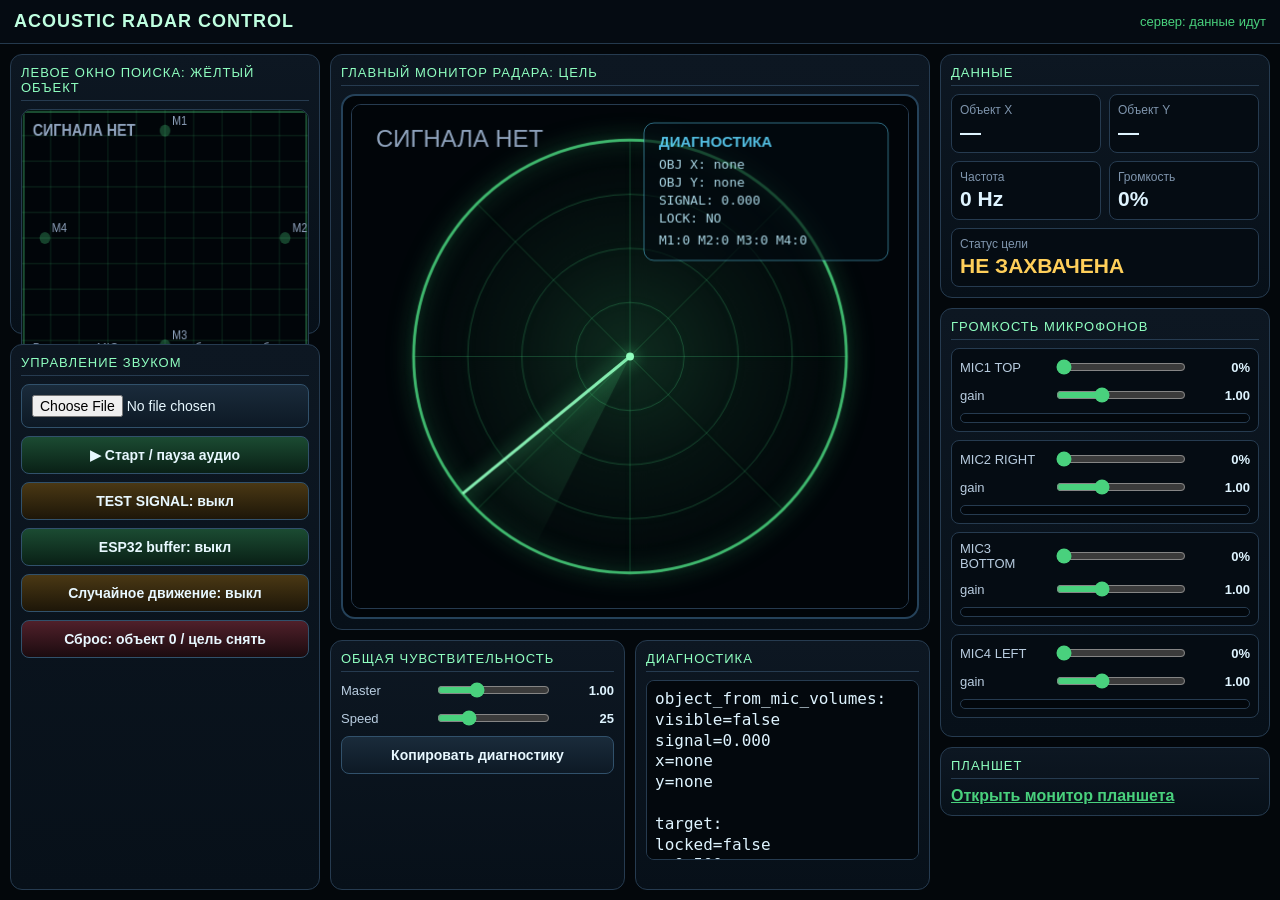
==== commit 25dfea0b: "Connect radar control to ESP32 memory buffer" ====
--- a/web/radar_virtual_mics/control.html
+++ b/web/radar_virtual_mics/control.html
@@ -97,8 +97,8 @@
 .fill{height:100%;width:0%;background:#49d17d;box-shadow:0 0 8px rgba(73,209,125,.55)}
 pre{
   margin:0;
-  color:#8fa3bd;
-  font-size:12px;
+  #color:#8fa3bd;
+  font-size:16px;
   line-height:1.3;
   white-space:pre-wrap;
   user-select:text;
@@ -139,6 +139,8 @@
       <button id="playBtn" class="good">▶ Старт / пауза аудио</button>
       <div style="height:8px"></div>
       <button id="testBtn" class="warn">TEST SIGNAL: выкл</button>
+      <div style="height:8px"></div>
+      <button id="esp32Btn" class="good">ESP32 buffer: выкл</button>
       <div style="height:8px"></div>
       <button id="randomBtn" class="warn">Случайное движение: выкл</button>
       <div style="height:8px"></div>
@@ -212,6 +214,7 @@
 const fileInput = document.getElementById('file');
 const playBtn = document.getElementById('playBtn');
 const testBtn = document.getElementById('testBtn');
+const esp32Btn = document.getElementById('esp32Btn');
 const randomBtn = document.getElementById('randomBtn');
 const releaseBtn = document.getElementById('releaseBtn');
 const copyBtn = document.getElementById('copyBtn');
@@ -238,6 +241,10 @@
 let pausedAt = 0;
 let startedAt = 0;
 let testSignal = false;
+let esp32BufferMode = false;
+let esp32BufferAgeMs = 0;
+let esp32BufferSeq = 0;
+let esp32BufferObject = null;
 
 let targetLocked = false;
 let target = {x:0.5,y:0.5};
@@ -428,6 +435,29 @@
 }
 
 function computeObject(){
+  if(esp32BufferMode && esp32BufferObject && esp32BufferObject.visible){
+    let signal = 0;
+    const master = Number(masterGain.value)/100;
+
+    for(const mic of mics){
+      mic.level = clamp(mic.volume * mic.gain * master, 0, 1);
+      signal += mic.level;
+    }
+
+    return {
+      visible:true,
+      x:clamp(Number(esp32BufferObject.x), 0.02, 0.98),
+      y:clamp(Number(esp32BufferObject.y), 0.02, 0.98),
+      rawX:Number(esp32BufferObject.x),
+      rawY:Number(esp32BufferObject.y),
+      amp:1,
+      signal:signal,
+      source:'esp32_buffer',
+      seq:esp32BufferSeq,
+      age_ms:esp32BufferAgeMs
+    };
+  }
+
   if(randomMotion){
     updateRandomObject();
 
@@ -801,6 +831,10 @@
 random_object_x=${randomObject.x.toFixed(3)}
 random_object_y=${randomObject.y.toFixed(3)}
 
+esp32_buffer_mode=${esp32BufferMode}
+esp32_seq=${esp32BufferSeq}
+esp32_age_ms=${esp32BufferAgeMs}
+
 audio:
 volume=${audio.rms.toFixed(4)}
 freq=${audio.peakHz}
@@ -868,9 +902,12 @@
   targetLocked = false;
   randomMotion = false;
   testSignal = false;
+  esp32BufferMode = false;
+  esp32BufferObject = null;
 
   randomBtn.textContent = 'Случайное движение: выкл';
   testBtn.textContent = 'TEST SIGNAL: выкл';
+  esp32Btn.textContent = 'ESP32 buffer: выкл';
 
   for(const mic of mics){
     mic.volume = 0;
@@ -888,9 +925,63 @@
   saveSettings();
 });
 
+
+async function pollEsp32Buffer(){
+  if(!esp32BufferMode){
+    return;
+  }
+
+  try{
+    const r = await fetch('/api/esp32/buffer?ts=' + Date.now());
+    const data = await r.json();
+
+    if(!data.ok || !data.buffer){
+      return;
+    }
+
+    const buf = data.buffer;
+    esp32BufferAgeMs = buf.age_ms || 0;
+    esp32BufferSeq = buf.seq || 0;
+    esp32BufferObject = buf.object || null;
+
+    if(Array.isArray(buf.mics)){
+      for(const incoming of buf.mics){
+        const mic = mics.find(m => m.id === Number(incoming.id));
+        if(!mic) continue;
+
+        mic.volume = Math.max(0, Math.min(1, Number(incoming.volume || 0)));
+
+        const volSlider = document.getElementById('vol' + mic.id);
+        const volValue = document.getElementById('vol' + mic.id + 'v');
+
+        if(volSlider) volSlider.value = Math.round(mic.volume * 100);
+        if(volValue) volValue.textContent = Math.round(mic.volume * 100) + '%';
+      }
+    }
+  }catch(e){
+    esp32BufferAgeMs = 999999;
+  }
+}
+
+setInterval(pollEsp32Buffer, 50);
+
 testBtn.addEventListener('click',()=>{
   testSignal = !testSignal;
   testBtn.textContent = testSignal ? 'TEST SIGNAL: вкл' : 'TEST SIGNAL: выкл';
+});
+
+esp32Btn.addEventListener('click',()=>{
+  esp32BufferMode = !esp32BufferMode;
+  esp32Btn.textContent = esp32BufferMode ? 'ESP32 buffer: вкл' : 'ESP32 buffer: выкл';
+
+  if(esp32BufferMode){
+    randomMotion = false;
+    randomBtn.textContent = 'Случайное движение: выкл';
+    testSignal = false;
+    testBtn.textContent = 'TEST SIGNAL: выкл';
+    targetLocked = false;
+    pollEsp32Buffer();
+  }
 });
 
 randomBtn.addEventListener('click',()=>{
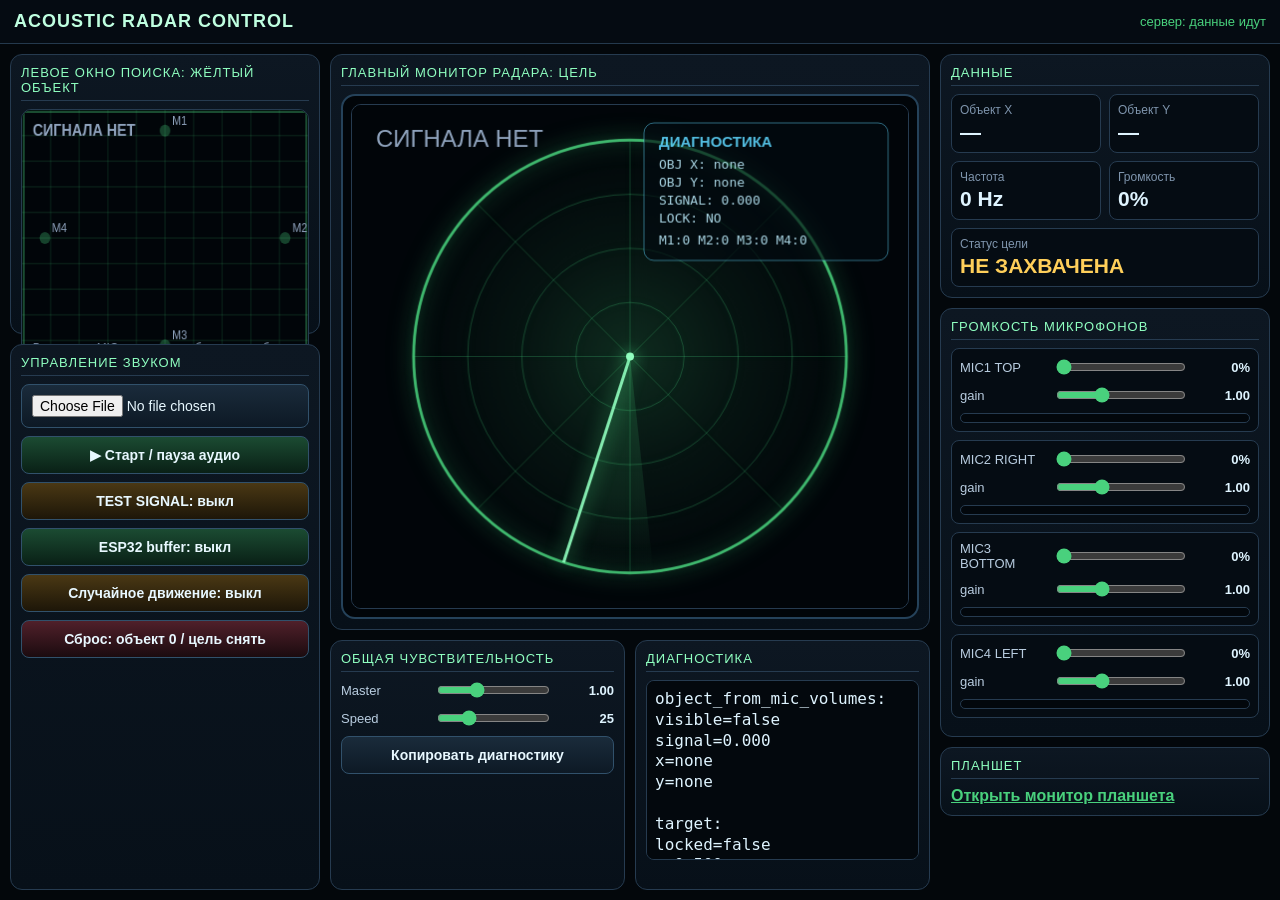
==== commit f239a5d5: "Switch radar network to 192.168.4" ====
--- a/web/radar_virtual_mics/control.html
+++ b/web/radar_virtual_mics/control.html
@@ -246,6 +246,12 @@
 let esp32BufferSeq = 0;
 let esp32BufferObject = null;
 
+// Ограничитель отправки состояния на сервер.
+// Нельзя долбить POST /api/state 60 раз в секунду, T16 тоже хочет жить.
+let lastStateSendMs = 0;
+const STATE_SEND_INTERVAL_MS = 200;
+
+
 let targetLocked = false;
 let target = {x:0.5,y:0.5};
 
@@ -899,30 +905,34 @@
 });
 
 releaseBtn.addEventListener('click',()=>{
+  // Максимально простой сброс:
+  // снимаем только захват цели, источник данных не трогаем.
   targetLocked = false;
-  randomMotion = false;
-  testSignal = false;
-  esp32BufferMode = false;
-  esp32BufferObject = null;
-
-  randomBtn.textContent = 'Случайное движение: выкл';
-  testBtn.textContent = 'TEST SIGNAL: выкл';
-  esp32Btn.textContent = 'ESP32 buffer: выкл';
-
-  for(const mic of mics){
-    mic.volume = 0;
-    mic.level = 0;
-
-    const volSlider = document.getElementById('vol' + mic.id);
-    const volValue = document.getElementById('vol' + mic.id + 'v');
-    const bar = document.getElementById('level' + mic.id);
-
-    if(volSlider) volSlider.value = 0;
-    if(volValue) volValue.textContent = '0%';
-    if(bar) bar.style.width = '0%';
-  }
-
-  saveSettings();
+  target = {x:0.5, y:0.5};
+
+  // В режиме ESP32 buffer поток должен продолжать идти как шёл.
+  // Никаких очисток микрофонов, localStorage и ручных poll здесь не делаем.
+  if(!esp32BufferMode){
+    randomMotion = false;
+    testSignal = false;
+    esp32BufferObject = null;
+
+    randomBtn.textContent = 'Случайное движение: выкл';
+    testBtn.textContent = 'TEST SIGNAL: выкл';
+
+    for(const mic of mics){
+      mic.volume = 0;
+      mic.level = 0;
+
+      const volSlider = document.getElementById('vol' + mic.id);
+      const volValue = document.getElementById('vol' + mic.id + 'v');
+      const bar = document.getElementById('level' + mic.id);
+
+      if(volSlider) volSlider.value = 0;
+      if(volValue) volValue.textContent = '0%';
+      if(bar) bar.style.width = '0%';
+    }
+  }
 });
 
 
@@ -1077,7 +1087,11 @@
   drawSearch(object);
   drawMain(object);
   updateUi(object,audio);
-  sendState(object,audio);
+  const nowForState = Date.now();
+  if(nowForState - lastStateSendMs >= STATE_SEND_INTERVAL_MS){
+    lastStateSendMs = nowForState;
+    sendState(object,audio);
+  }
 }
 
 function frame(){
@@ -1089,7 +1103,11 @@
   drawSearch(object);
   drawMain(object);
   updateUi(object,audio);
-  sendState(object,audio);
+  const nowForState = Date.now();
+  if(nowForState - lastStateSendMs >= STATE_SEND_INTERVAL_MS){
+    lastStateSendMs = nowForState;
+    sendState(object,audio);
+  }
 
   requestAnimationFrame(frame);
 }
